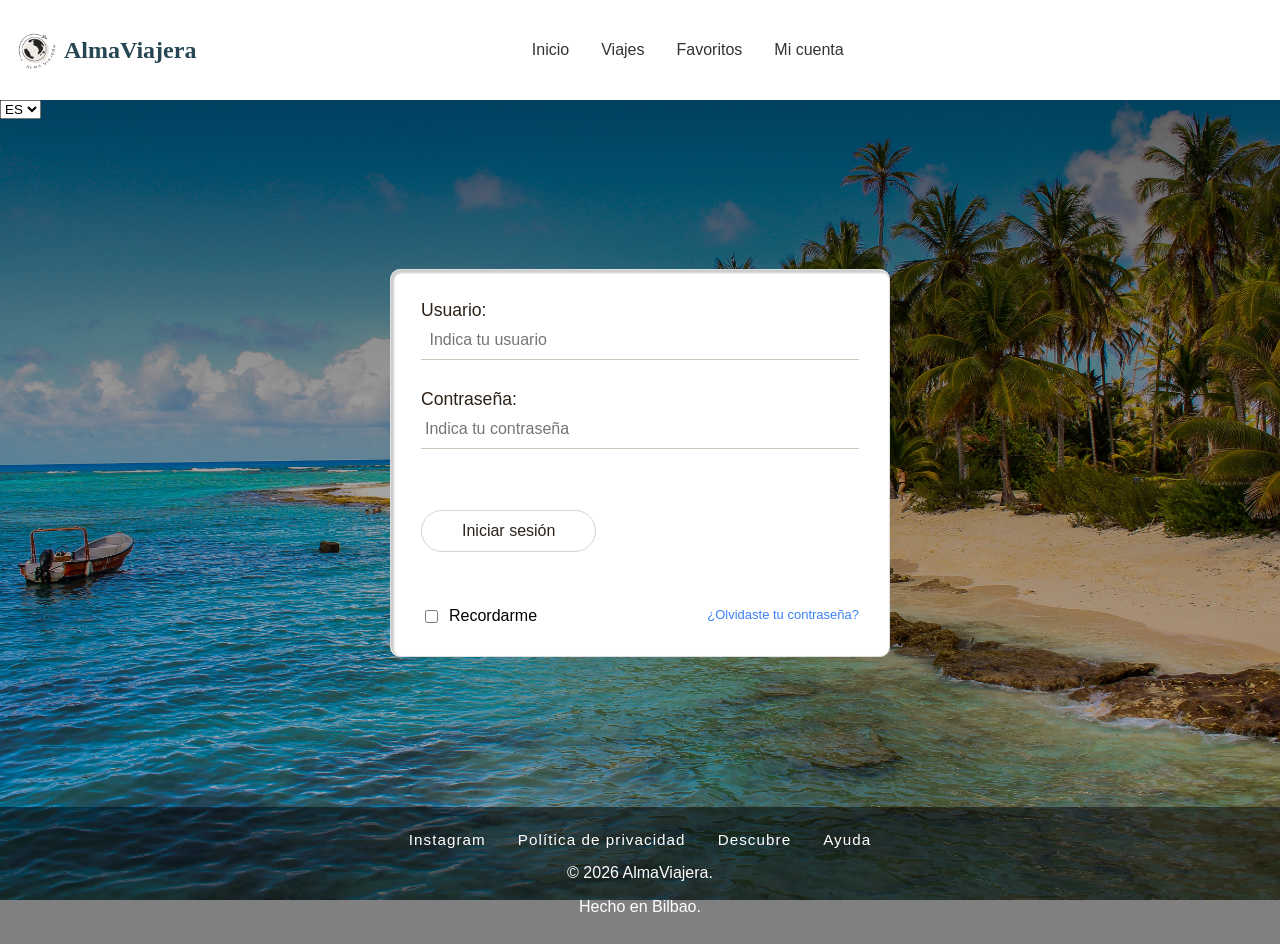
==== index.html @ aa4f27cf "cambios visuales y botón añadido a todos los html" ====
<!DOCTYPE html>
<html lang="es">

<head>
    <meta charset="UTF-8">
    <meta name="viewport" content="width=device-width, initial-scale=1.0">
    <link rel="stylesheet" href="src/api/css/style.css">
    <link rel="stylesheet" href="src/api/css/login.css">
    <link rel="icon" type="image/x-icon" href="/assets/img/AlmaViajeraLogo.png">
    <script src="src/index.js" defer></script>
    <script src="src/ui/login.js" defer></script>
    <script src="../../utils/auth.js"></script>

    <title>AlmaViajera</title>
</head>

<body class="gridBase">

    <!-- Cabecera -->
    <header class="cabecera">
        <!-- Logo de la web -->
        <a href="index.html" class="identidad">
            <img src="src/assets/images/AlmaViajeraLogo.png" alt="Logo de AlmaViajera">
            <span class="logo">AlmaViajera</span>
        </a>

        
        <!-- Menú de navegación -->
        <nav class="menu" aria-label="Navegación principal">
            <a href="src/api/html/inicio.html">Inicio</a>
            <a href="src/api/html/viajes.html">Viajes</a>
            <a href="src/api/html/favoritos.html">Favoritos</a>
            <a href="src/api/html/cuenta.html">Mi cuenta</a>
        </nav>
        
        <!-- Espacio del botón de cerrar sesión (invisible, solo para mantener el tamaño del header) -->
        <a href="#" style="visibility:hidden;">
            Cerrar sesión
        </a>
        
    </header>

    <!-- Login -->
    <main>
        <!-- Idioma -->
        <select id="language-switcher" aria-label="Selección de idioma">
            <details class="language-selector">
                <summary class="menu-toggle">Elegir idioma</summary>
                <option value="es">ES</option>
                <option value="en">EN</option>
            </details>
        </select>
        <!-- Login -->
        <section class="loginSection">
            <form id="login">
                <label for="usuario" class="loginUsuario"> Usuario: </label>
                <input type="text" id="usuario" class="usuario" placeholder=" Indica tu usuario" />

                <label for="contraseña" class="loginContraseña">Contraseña:</label>
                <input type="password" id="contrasena" class="contraseña" placeholder="Indica tu contraseña" />
                <p id="loginError" class="loginError" role="alert"></p>
                <button class="loginbtn" type="submit">Iniciar sesión</button>
                <div class="options-row">
                    <label class="remember">
                        <input type="checkbox" id="remember" name="remember">
                        Recordarme
                    </label>
                    <a href="#" class="forgot-link">¿Olvidaste tu contraseña?</a>
                </div>
            </form>
        </section>
    </main>

    <!-- Footer -->
    <footer class="footer">

        <nav>
            <a href="https://instagram.com" target="_blank">Instagram</a>
            <a href="#">Política de privacidad</a>
            <a href="#">Descubre</a>
            <a href="#">Ayuda</a>

        </nav>
        <p>© 2026 AlmaViajera.</p>
        <p>Hecho en Bilbao.</p>
    </footer>
</body>

</html>
---- src/api/css/style.css ----
/* general */
*,
*::before,
*::after {
    box-sizing: border-box;
}


.gridBase {
    display: grid;
    grid-template-rows: auto 1fr auto;
    min-height: 100vh;
}


/* Variables de colores y tipografías */
:root {
    --color-principal: #264653;
    --color-secundario: #264653;;
    --color-texto: #333333;
    --color-blanco: #ffffff;

    --fuente-titulos: Georgia, serif;
    --fuente-texto: Arial, sans-serif;

    --espacio-pequeno: 0.5rem;
    --espacio-medio: 1rem;
    --espacio-grande: 2rem;

    --radio-borde: 8px;
}

.cabecera {
    display: flex;
    flex-direction: column;
    align-items: center;
     min-height: 100px;
    gap: var(--espacio-medio);

    padding: var(--espacio-medio);
    background-color: var(--color-blanco);
    
    
}

/* Logo y nombre de AlmaViajera */
.identidad {
    display: flex;
    align-items: center;
    gap: var(--espacio-pequeno);

    text-decoration: none;
}

.identidad img {
    width: 40px;
    height: 40px;
    object-fit: contain;
}

.logo {
    font-family: var(--fuente-titulos);
    font-size: 1.5rem;
    font-weight: bold;
    color: var(--color-principal);
}

.boton-viaje {
    font-family: var(--fuente-texto);
}

/* Menú de navegación */
.menu {
    display: flex;
    flex-wrap: wrap;
    justify-content: center;
    gap: var(--espacio-pequeno);
     
}

.menu a {
    padding: var(--espacio-pequeno);
    color: var(--color-texto);
    font-family: var(--fuente-texto);
    text-decoration: none;
    transition: color 0.3s ease;
}

/* Efecto al pasar el ratón */
.menu a:hover {
    color: var(--color-secundario);
}

/* Botón Mi viaje */
.boton-viaje {
    padding: var(--espacio-pequeno) var(--espacio-medio);

    background-color: var(--color-secundario);
    color: var(--color-blanco);

    border-radius: var(--radio-borde);
    text-decoration: none;
    font-weight: bold;
}


.footer {
    padding: 1rem 0.1rem 0rem;
    background: rgba(3, 3, 3, 0.5);
    color: white;
    text-align: center;
    font-family: var(--fuente-texto);
    padding-bottom: 1rem;
}

.footer nav {
    display: flex;
    justify-content: center;
    gap: 1.5rem 2rem;

    
}

.footer nav a {
    color: white;
    font-size: 0.95rem;
    letter-spacing: 0.07em;
    text-decoration: none;
   
}

.footer p:last-child {
    margin-bottom: 0.25rem;
}


/* Adaptación para tabletas y ordenadores */
@media (min-width: 768px) {
    .cabecera {
        flex-direction: row;
        justify-content: space-between;
    }

    .menu {
        gap: var(--espacio-medio);
    }
}

.footer {
    padding: 1rem 0.1rem 0rem;
      background: rgba(3, 3, 3, 0.5);
    color: white;
    text-align: center;
    font-family: var(--fuente-texto);
    padding-bottom: 1rem;
}

.footer nav {
    display: flex;
    justify-content: center;
    gap: 1.5rem 2rem;

    
}

.footer nav a {
    color: white;
    font-size: 0.95rem;
    letter-spacing: 0.07em;
    text-decoration: none;
   
}

.footer p:last-child {
    margin-bottom: 0.25rem;
}




@media (min-width: 768px) {
    .cabecera {
        flex-direction: row;
        justify-content: space-between;
    }

    .menu {
        gap: var(--espacio-medio);
    }

    .footer {
        padding: 1.5rem 1rem;
    }
}
---- src/api/css/login.css ----
body {
  min-width: 320px;
  margin: 0;
  background-image: linear-gradient(to bottom,
      rgba(0, 0, 0, 0.65) 0%,
      rgba(0, 0, 0, 0.35) 50%,
      rgba(0, 0, 0, 0.1) 100%),
    url("../../assets/images/pexels-diego-agudelo-257100874-13836268.jpg");
  background-size: cover;
  padding: 0;
  background-size: cover;
  background-repeat: no-repeat;
  background-attachment: fixed;
  background-position: center;
}



.loginSection {
  display: flex;
  flex-direction: column;
  max-width: 500px;
  margin: 150px auto;
  padding: 30px;
  border: 1px solid #ddd;
  border-radius: 10px;
  background-color: white;
  box-shadow: inset 2px 2px 2px 1px rgba(0, 0, 0, 0.2);
  gap: 0.4rem;
}


.loginUsuario,
.loginContraseña {
  color: #2b2118;
  font-size: 1.1rem;
  font-family: var(--fuente-texto);

}

.usuario,
.contraseña {
  width: 100%;
  background: transparent;
  border: none;
  border-bottom: 1px solid #cfc6bb;
  border-radius: 0;
  font-family: var(--fuente-texto);
  font-size: 1rem;
  color: #2b2118;
  margin-bottom: 1.8rem;
  padding: 10px 4px;
}

.usuario:focus,
.contraseña:focus {
  outline: none;
}

.loginbtn {
  align-self: center;
  padding: 0.7rem 2.5rem;
  background: transparent;
  color: #2b2118;
  border: 1px solid #dbd3cb;
  border-radius: 200px;
  font-family: var(--fuente-texto);
  font-size: 1rem;
  cursor: pointer;
  transition: background-color 0.3s ease-in-out, color 0.3s ease-in-out;
  margin-top: 16px;
  margin-bottom: 55px;
}

.loginbtn:hover {
  background-color: #2b2118;
  color: #fff;
}

.loginError {
  color: red;
  font-family: var(--fuente-texto);
}

.options-row {
  display: flex;
  justify-content: space-between;
  font-family: var(--fuente-texto);
}

.remember {
  display: flex;
  align-items: center;
  gap: 8px;
}

.form-check-label {
  font-size: .8125rem;
  color: #64748b;
  cursor: pointer;
  padding-left: .2rem;
}

.forgot-link {
  font-size: .8125rem;
  color: #3b82f6;
  text-decoration: none;
  font-weight: 500;
  transition: color .15s;
  font-family: var(--fuente-texto);
}

.forgot-link:hover {
  color: #2563eb;
  text-decoration: none;
}
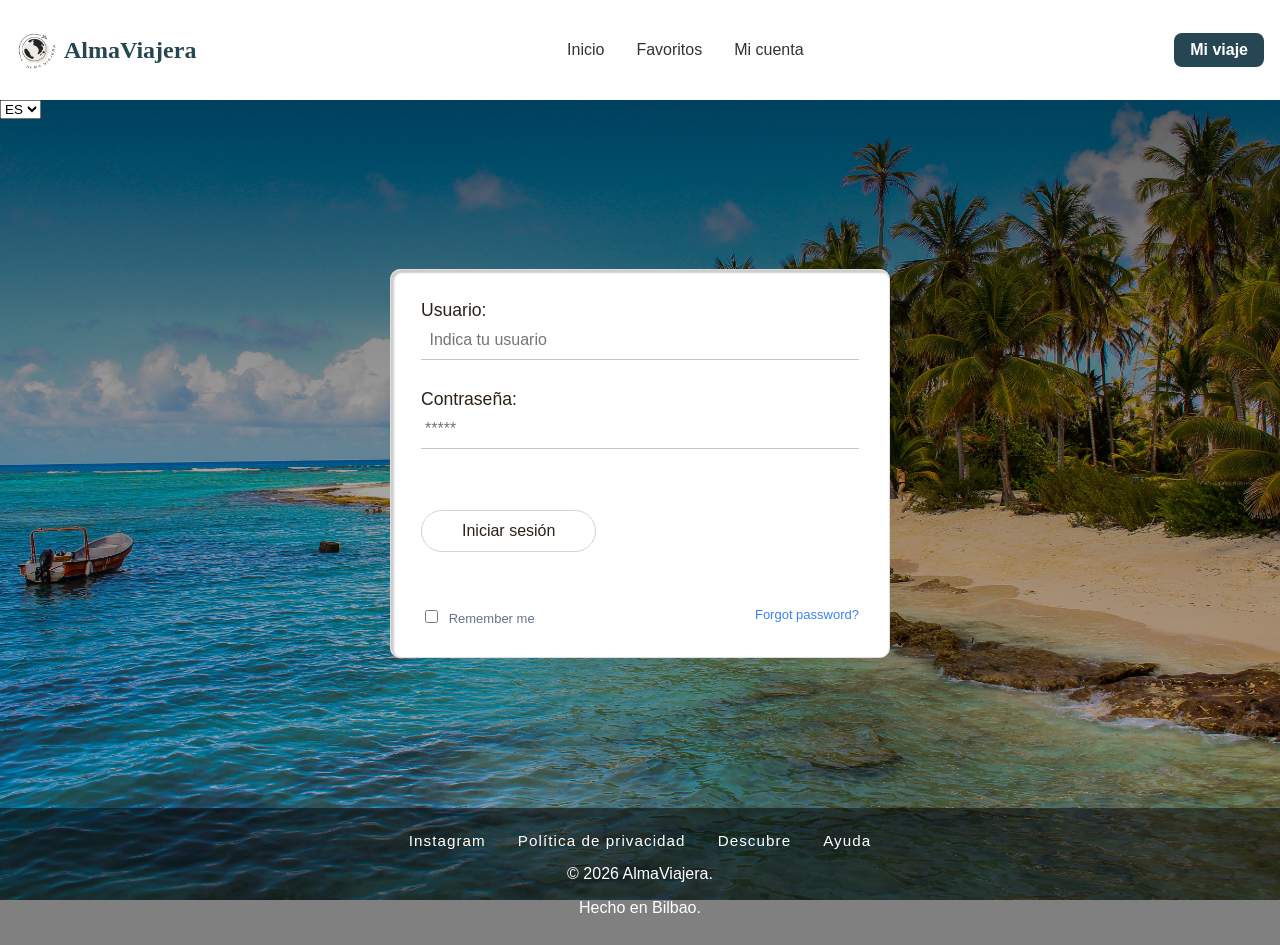
==== commit 6e773d29: "cambios de visualización en diversas páginas" ====
--- a/index.html
+++ b/index.html
@@ -10,7 +10,7 @@
     <script src="src/index.js" defer></script>
     <script src="src/ui/login.js" defer></script>
     <script src="../../utils/auth.js"></script>
-
+   
     <title>AlmaViajera</title>
 </head>
 
@@ -24,20 +24,17 @@
             <span class="logo">AlmaViajera</span>
         </a>
 
-        
         <!-- Menú de navegación -->
         <nav class="menu" aria-label="Navegación principal">
             <a href="src/api/html/inicio.html">Inicio</a>
-            <a href="src/api/html/viajes.html">Viajes</a>
             <a href="src/api/html/favoritos.html">Favoritos</a>
             <a href="src/api/html/cuenta.html">Mi cuenta</a>
         </nav>
-        
-        <!-- Espacio del botón de cerrar sesión (invisible, solo para mantener el tamaño del header) -->
-        <a href="#" style="visibility:hidden;">
-            Cerrar sesión
+
+        <!-- Acceso a la lista personal de viajes -->
+        <a href="mi-viaje.html" class="boton-viaje">
+            Mi viaje
         </a>
-        
     </header>
 
     <!-- Login -->
@@ -57,17 +54,19 @@
                 <input type="text" id="usuario" class="usuario" placeholder=" Indica tu usuario" />
 
                 <label for="contraseña" class="loginContraseña">Contraseña:</label>
-                <input type="password" id="contrasena" class="contraseña" placeholder="Indica tu contraseña" />
+                <input type="password" id="contrasena" class="contraseña" placeholder="*****" />
                 <p id="loginError" class="loginError" role="alert"></p>
                 <button class="loginbtn" type="submit">Iniciar sesión</button>
+
                 <div class="options-row">
-                    <label class="remember">
-                        <input type="checkbox" id="remember" name="remember">
-                        Recordarme
-                    </label>
-                    <a href="#" class="forgot-link">¿Olvidaste tu contraseña?</a>
+                    <div class="form-check d-flex align-items-center gap-2">
+                        <input class="form-check-input" type="checkbox" id="remember">
+                        <label class="form-check-label" for="remember">Remember me</label>
+                    </div>
+                    <a href="#" class="forgot-link">Forgot password?</a>
                 </div>
             </form>
+
         </section>
     </main>
 
--- a/src/api/css/style.css
+++ b/src/api/css/style.css
@@ -148,7 +148,7 @@
 
 .footer {
     padding: 1rem 0.1rem 0rem;
-      background: rgba(3, 3, 3, 0.5);
+    background: rgba(3, 3, 3, 0.5);
     color: white;
     text-align: center;
     font-family: var(--fuente-texto);
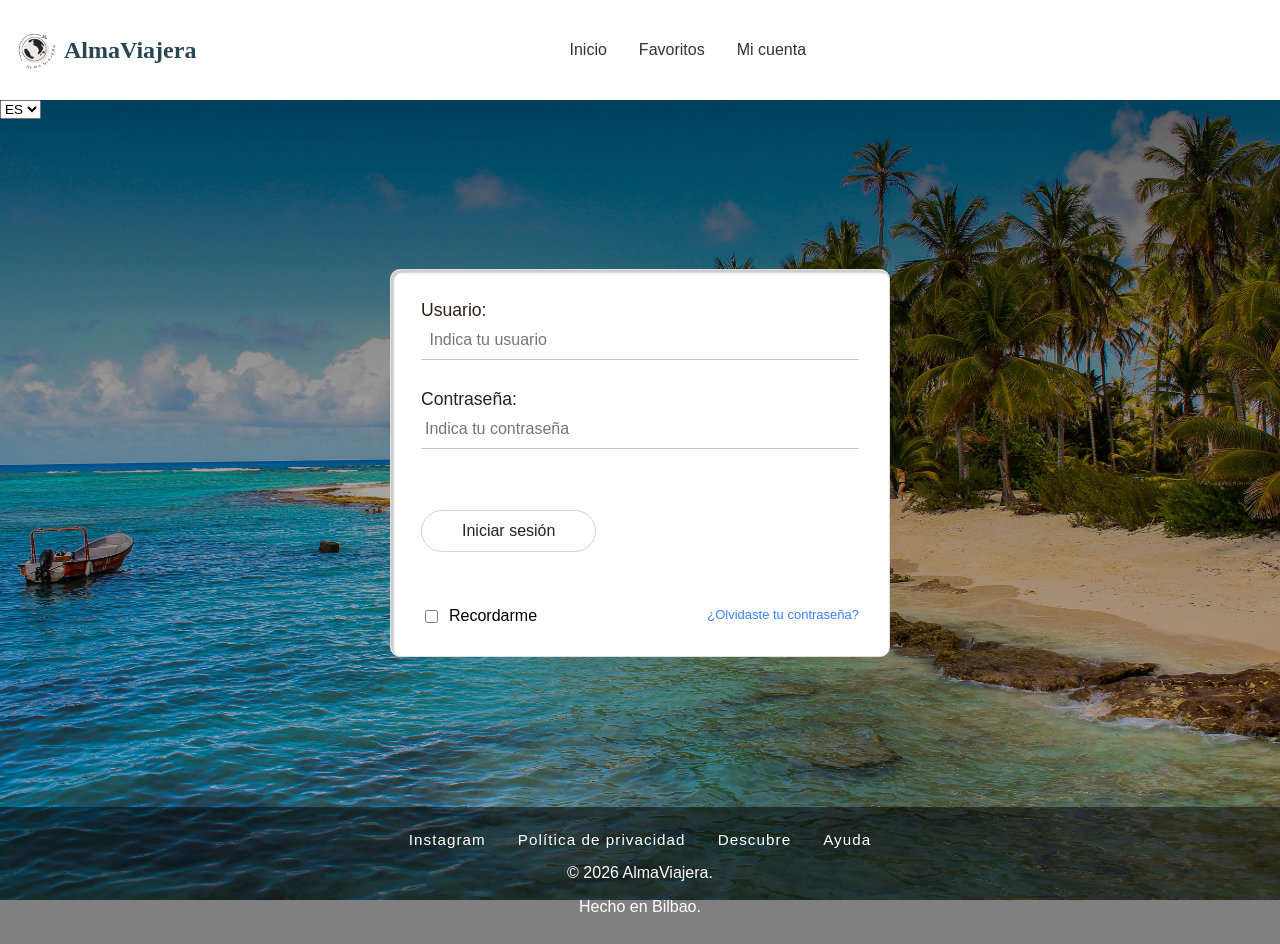
==== commit 116a030b: "Merge remote-tracking branch 'origin' into inicio" ====
--- a/index.html
+++ b/index.html
@@ -10,7 +10,7 @@
     <script src="src/index.js" defer></script>
     <script src="src/ui/login.js" defer></script>
     <script src="../../utils/auth.js"></script>
-   
+
     <title>AlmaViajera</title>
 </head>
 
@@ -24,17 +24,19 @@
             <span class="logo">AlmaViajera</span>
         </a>
 
+        
         <!-- Menú de navegación -->
         <nav class="menu" aria-label="Navegación principal">
             <a href="src/api/html/inicio.html">Inicio</a>
             <a href="src/api/html/favoritos.html">Favoritos</a>
             <a href="src/api/html/cuenta.html">Mi cuenta</a>
         </nav>
-
-        <!-- Acceso a la lista personal de viajes -->
-        <a href="mi-viaje.html" class="boton-viaje">
-            Mi viaje
+        
+        <!-- Espacio del botón de cerrar sesión (invisible, solo para mantener el tamaño del header) -->
+        <a href="#" style="visibility:hidden;">
+            Cerrar sesión
         </a>
+        
     </header>
 
     <!-- Login -->
@@ -54,19 +56,17 @@
                 <input type="text" id="usuario" class="usuario" placeholder=" Indica tu usuario" />
 
                 <label for="contraseña" class="loginContraseña">Contraseña:</label>
-                <input type="password" id="contrasena" class="contraseña" placeholder="*****" />
+                <input type="password" id="contrasena" class="contraseña" placeholder="Indica tu contraseña" />
                 <p id="loginError" class="loginError" role="alert"></p>
                 <button class="loginbtn" type="submit">Iniciar sesión</button>
-
                 <div class="options-row">
-                    <div class="form-check d-flex align-items-center gap-2">
-                        <input class="form-check-input" type="checkbox" id="remember">
-                        <label class="form-check-label" for="remember">Remember me</label>
-                    </div>
-                    <a href="#" class="forgot-link">Forgot password?</a>
+                    <label class="remember">
+                        <input type="checkbox" id="remember" name="remember">
+                        Recordarme
+                    </label>
+                    <a href="#" class="forgot-link">¿Olvidaste tu contraseña?</a>
                 </div>
             </form>
-
         </section>
     </main>
 
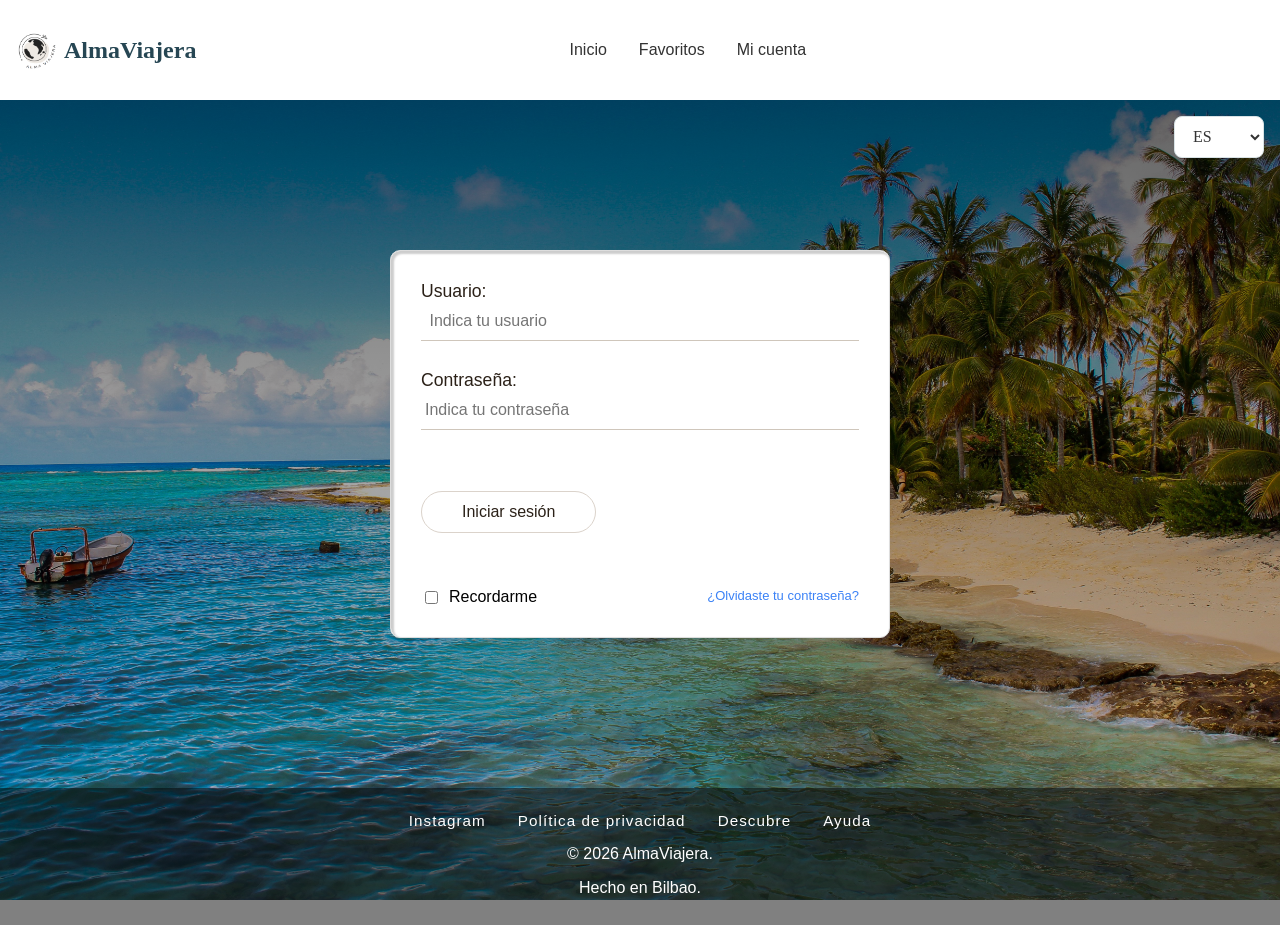
==== commit 8f7c3813: "cambios en css y en favoritos js" ====
--- a/index.html
+++ b/index.html
@@ -14,7 +14,7 @@
     <title>AlmaViajera</title>
 </head>
 
-<body class="gridBase">
+<body class="gridBase login-page">
 
     <!-- Cabecera -->
     <header class="cabecera">
@@ -24,30 +24,27 @@
             <span class="logo">AlmaViajera</span>
         </a>
 
-        
+
         <!-- Menú de navegación -->
         <nav class="menu" aria-label="Navegación principal">
             <a href="src/api/html/inicio.html">Inicio</a>
             <a href="src/api/html/favoritos.html">Favoritos</a>
             <a href="src/api/html/cuenta.html">Mi cuenta</a>
         </nav>
-        
+
         <!-- Espacio del botón de cerrar sesión (invisible, solo para mantener el tamaño del header) -->
         <a href="#" style="visibility:hidden;">
             Cerrar sesión
         </a>
-        
+
     </header>
 
     <!-- Login -->
     <main>
         <!-- Idioma -->
         <select id="language-switcher" aria-label="Selección de idioma">
-            <details class="language-selector">
-                <summary class="menu-toggle">Elegir idioma</summary>
-                <option value="es">ES</option>
-                <option value="en">EN</option>
-            </details>
+            <option value="es">ES</option>
+            <option value="en">EN</option>
         </select>
         <!-- Login -->
         <section class="loginSection">
--- a/src/api/css/style.css
+++ b/src/api/css/style.css
@@ -36,11 +36,26 @@
     align-items: center;
      min-height: 100px;
     gap: var(--espacio-medio);
-
     padding: var(--espacio-medio);
     background-color: var(--color-blanco);
-    
-    
+}
+
+.login-page main {
+    position: relative;
+}
+
+.login-page #language-switcher {
+    position: absolute;
+    top: 1rem;
+    right: 1rem;
+    display: block;
+    margin: 0;
+    padding: 0.65rem 2rem 0.65rem 0.85rem;
+    border: 1px solid #d8e2e5;
+    border-radius: var(--radio-borde, 8px);
+    background-color: var(--color-blanco, #ffffff);
+    color: var(--color-texto, #333333);
+    font: inherit;
 }
 
 /* Logo y nombre de AlmaViajera */
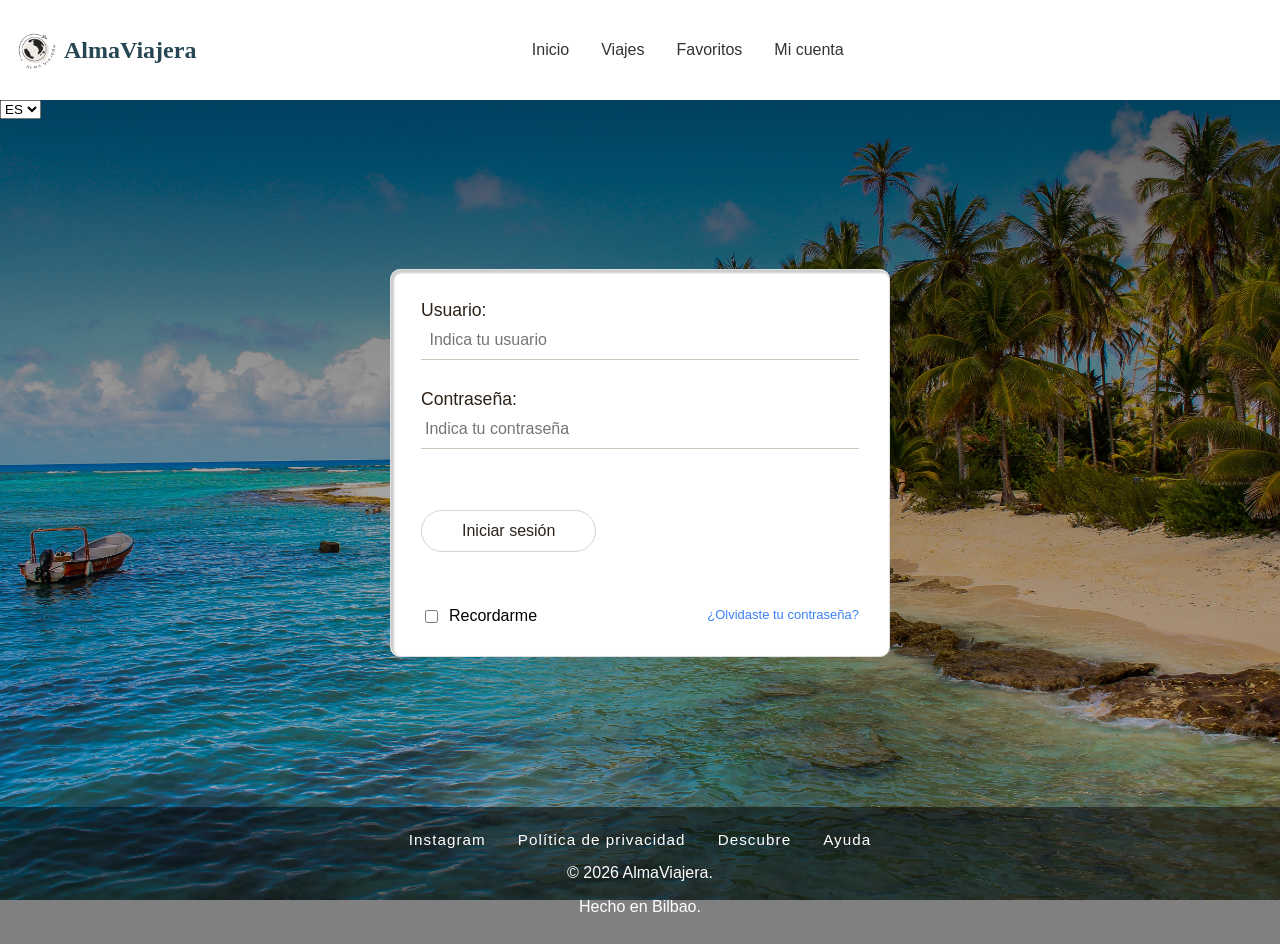
==== commit 7985e61b: "cuenta" ====
--- a/index.html
+++ b/index.html
@@ -14,7 +14,7 @@
     <title>AlmaViajera</title>
 </head>
 
-<body class="gridBase login-page">
+<body class="gridBase">
 
     <!-- Cabecera -->
     <header class="cabecera">
@@ -24,27 +24,33 @@
             <span class="logo">AlmaViajera</span>
         </a>
 
-
+        
         <!-- Menú de navegación -->
         <nav class="menu" aria-label="Navegación principal">
             <a href="src/api/html/inicio.html">Inicio</a>
+            <a href="src/api/html/viajes.html">Viajes</a>
             <a href="src/api/html/favoritos.html">Favoritos</a>
             <a href="src/api/html/cuenta.html">Mi cuenta</a>
         </nav>
-
+        
         <!-- Espacio del botón de cerrar sesión (invisible, solo para mantener el tamaño del header) -->
         <a href="#" style="visibility:hidden;">
             Cerrar sesión
         </a>
-
+        
     </header>
 
     <!-- Login -->
     <main>
         <!-- Idioma -->
         <select id="language-switcher" aria-label="Selección de idioma">
-            <option value="es">ES</option>
-            <option value="en">EN</option>
+            <details class="language-selector">
+                <summary class="menu-toggle">Elegir idioma</summary>
+                <option value="es">ES</option>
+                <option value="en">EN</option>
+            </details>
+        
+    
         </select>
         <!-- Login -->
         <section class="loginSection">
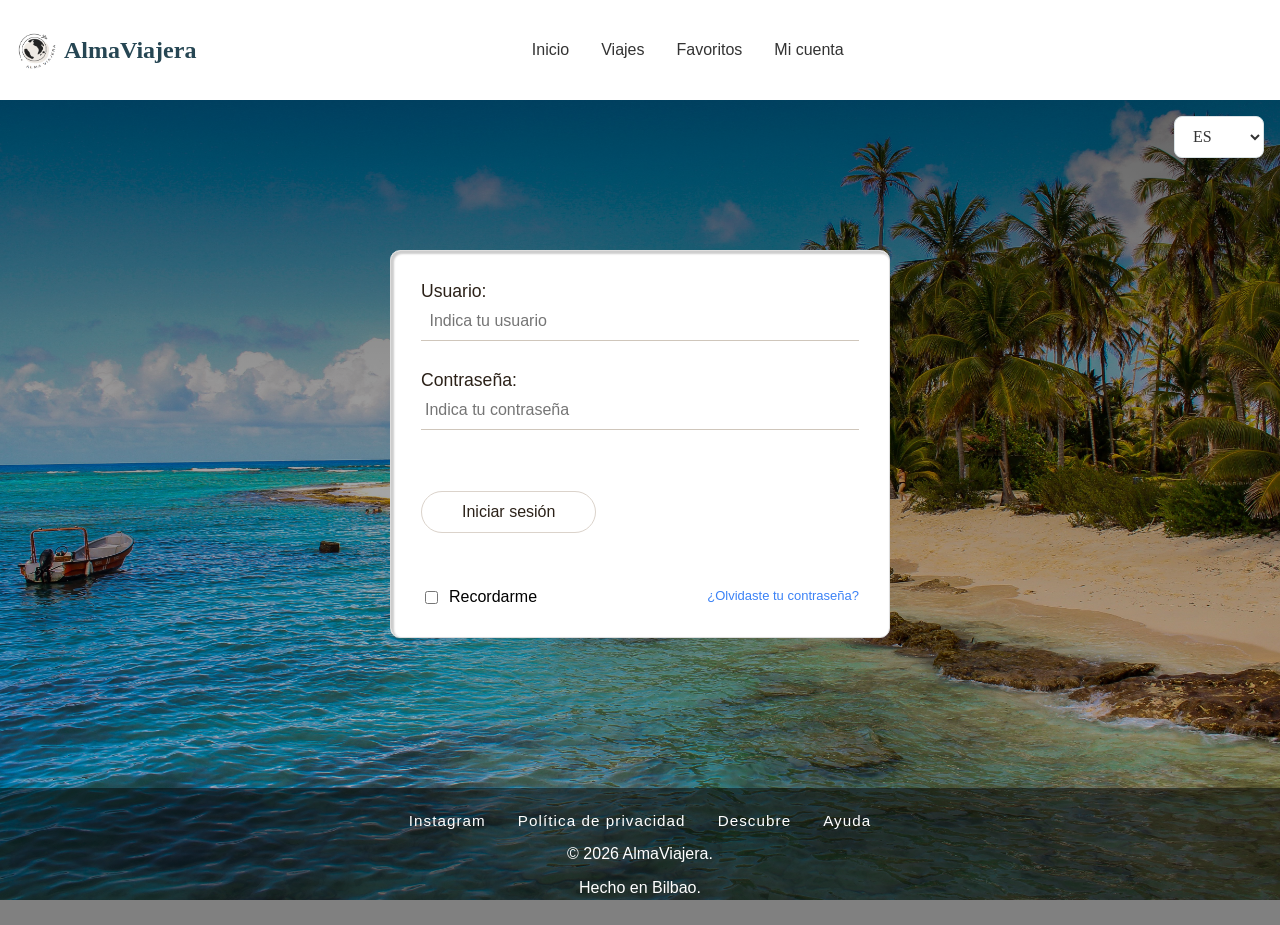
==== commit f1a8209c: "cuenta" ====
--- a/index.html
+++ b/index.html
@@ -14,7 +14,7 @@
     <title>AlmaViajera</title>
 </head>
 
-<body class="gridBase">
+<body class="gridBase login-page">
 
     <!-- Cabecera -->
     <header class="cabecera">
@@ -24,7 +24,7 @@
             <span class="logo">AlmaViajera</span>
         </a>
 
-        
+
         <!-- Menú de navegación -->
         <nav class="menu" aria-label="Navegación principal">
             <a href="src/api/html/inicio.html">Inicio</a>
@@ -32,12 +32,12 @@
             <a href="src/api/html/favoritos.html">Favoritos</a>
             <a href="src/api/html/cuenta.html">Mi cuenta</a>
         </nav>
-        
+
         <!-- Espacio del botón de cerrar sesión (invisible, solo para mantener el tamaño del header) -->
         <a href="#" style="visibility:hidden;">
             Cerrar sesión
         </a>
-        
+
     </header>
 
     <!-- Login -->
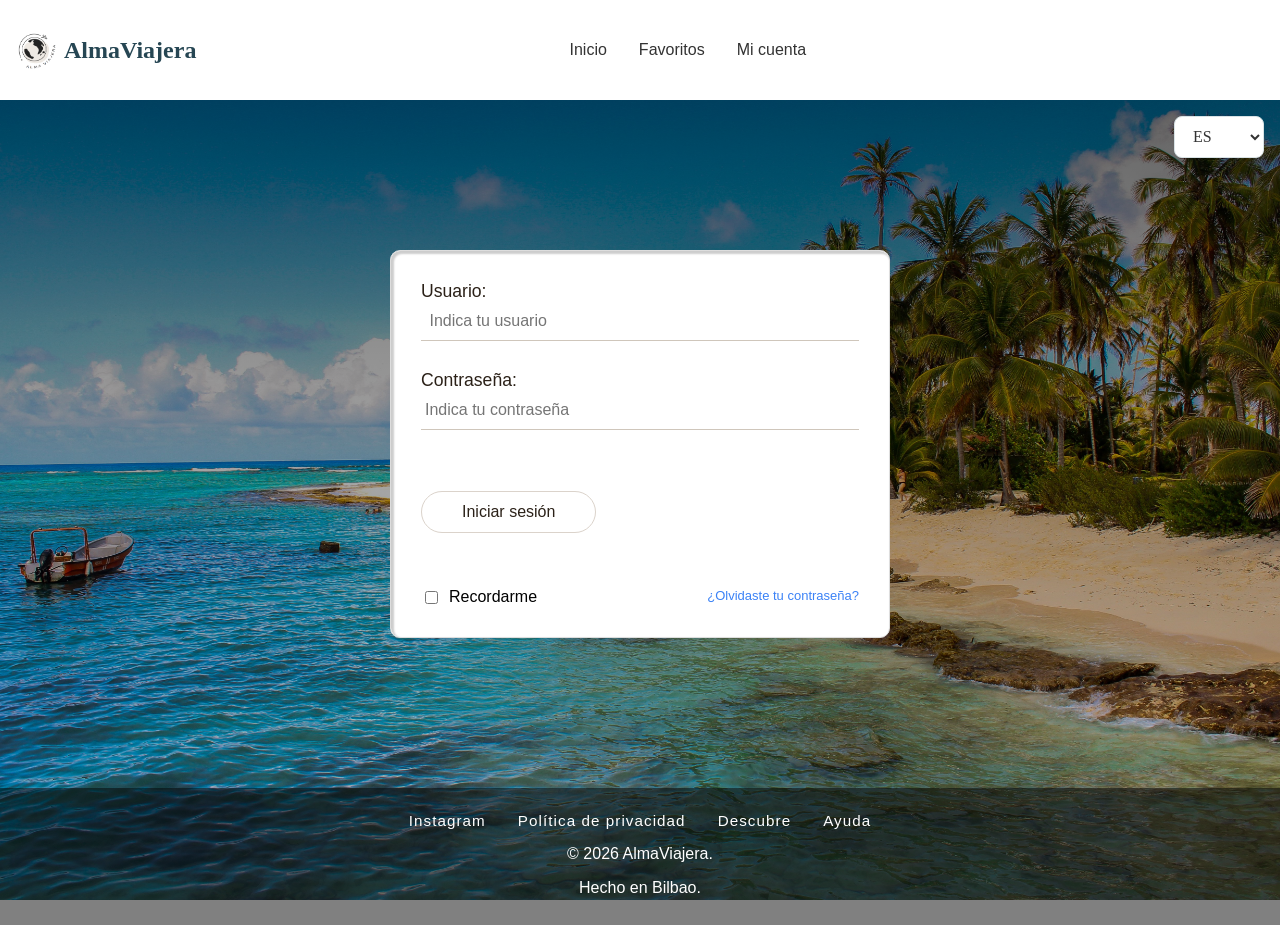
==== commit 8ba8a4b4: "página de cuenta funcional" ====
--- a/index.html
+++ b/index.html
@@ -6,10 +6,8 @@
     <meta name="viewport" content="width=device-width, initial-scale=1.0">
     <link rel="stylesheet" href="src/api/css/style.css">
     <link rel="stylesheet" href="src/api/css/login.css">
-    <link rel="icon" type="image/x-icon" href="/assets/img/AlmaViajeraLogo.png">
-    <script src="src/index.js" defer></script>
-    <script src="src/ui/login.js" defer></script>
-    <script src="../../utils/auth.js"></script>
+    <link rel="icon" type="image/x-icon" href="src/assets/images/AlmaViajeraLogo.png">
+    <script type="module" src="src/ui/login.js"></script>
 
     <title>AlmaViajera</title>
 </head>
@@ -28,7 +26,6 @@
         <!-- Menú de navegación -->
         <nav class="menu" aria-label="Navegación principal">
             <a href="src/api/html/inicio.html">Inicio</a>
-            <a href="src/api/html/viajes.html">Viajes</a>
             <a href="src/api/html/favoritos.html">Favoritos</a>
             <a href="src/api/html/cuenta.html">Mi cuenta</a>
         </nav>
@@ -44,22 +41,17 @@
     <main>
         <!-- Idioma -->
         <select id="language-switcher" aria-label="Selección de idioma">
-            <details class="language-selector">
-                <summary class="menu-toggle">Elegir idioma</summary>
-                <option value="es">ES</option>
-                <option value="en">EN</option>
-            </details>
-        
-    
+            <option value="es" selected>ES</option>
+            <option value="en">EN</option>
         </select>
         <!-- Login -->
         <section class="loginSection">
             <form id="login">
                 <label for="usuario" class="loginUsuario"> Usuario: </label>
-                <input type="text" id="usuario" class="usuario" placeholder=" Indica tu usuario" />
+                <input type="text" id="usuario" class="usuario" placeholder=" Indica tu usuario" autocomplete="username" required />
 
-                <label for="contraseña" class="loginContraseña">Contraseña:</label>
-                <input type="password" id="contrasena" class="contraseña" placeholder="Indica tu contraseña" />
+                <label for="contrasena" class="loginContraseña">Contraseña:</label>
+                <input type="password" id="contrasena" class="contraseña" placeholder="Indica tu contraseña" autocomplete="current-password" required />
                 <p id="loginError" class="loginError" role="alert"></p>
                 <button class="loginbtn" type="submit">Iniciar sesión</button>
                 <div class="options-row">
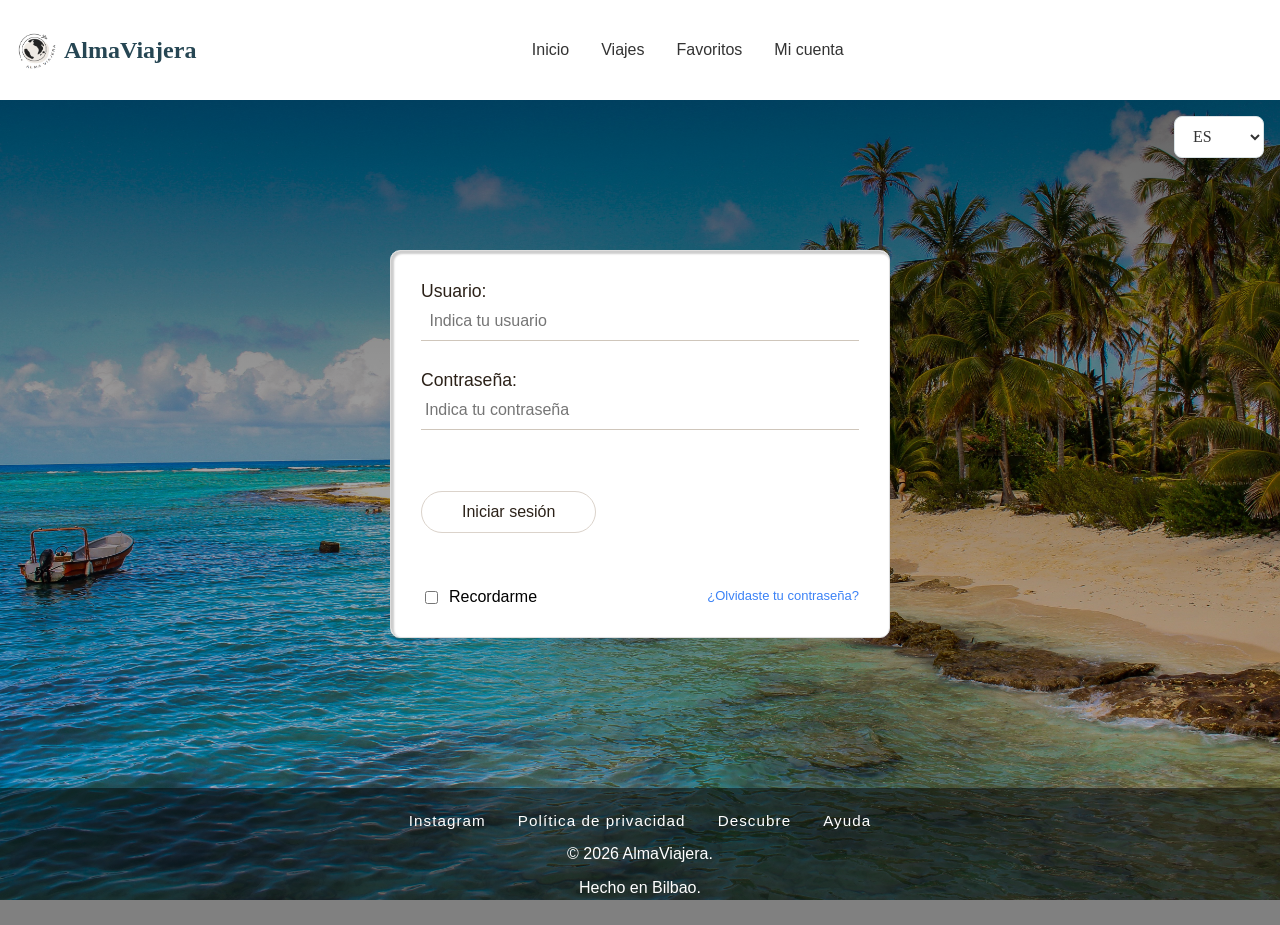
==== commit 00239fc3: "Merge remote-tracking branch 'origin' into micuenta" ====
--- a/index.html
+++ b/index.html
@@ -26,6 +26,7 @@
         <!-- Menú de navegación -->
         <nav class="menu" aria-label="Navegación principal">
             <a href="src/api/html/inicio.html">Inicio</a>
+            <a href="src/api/html/viajes.html">Viajes</a>
             <a href="src/api/html/favoritos.html">Favoritos</a>
             <a href="src/api/html/cuenta.html">Mi cuenta</a>
         </nav>
